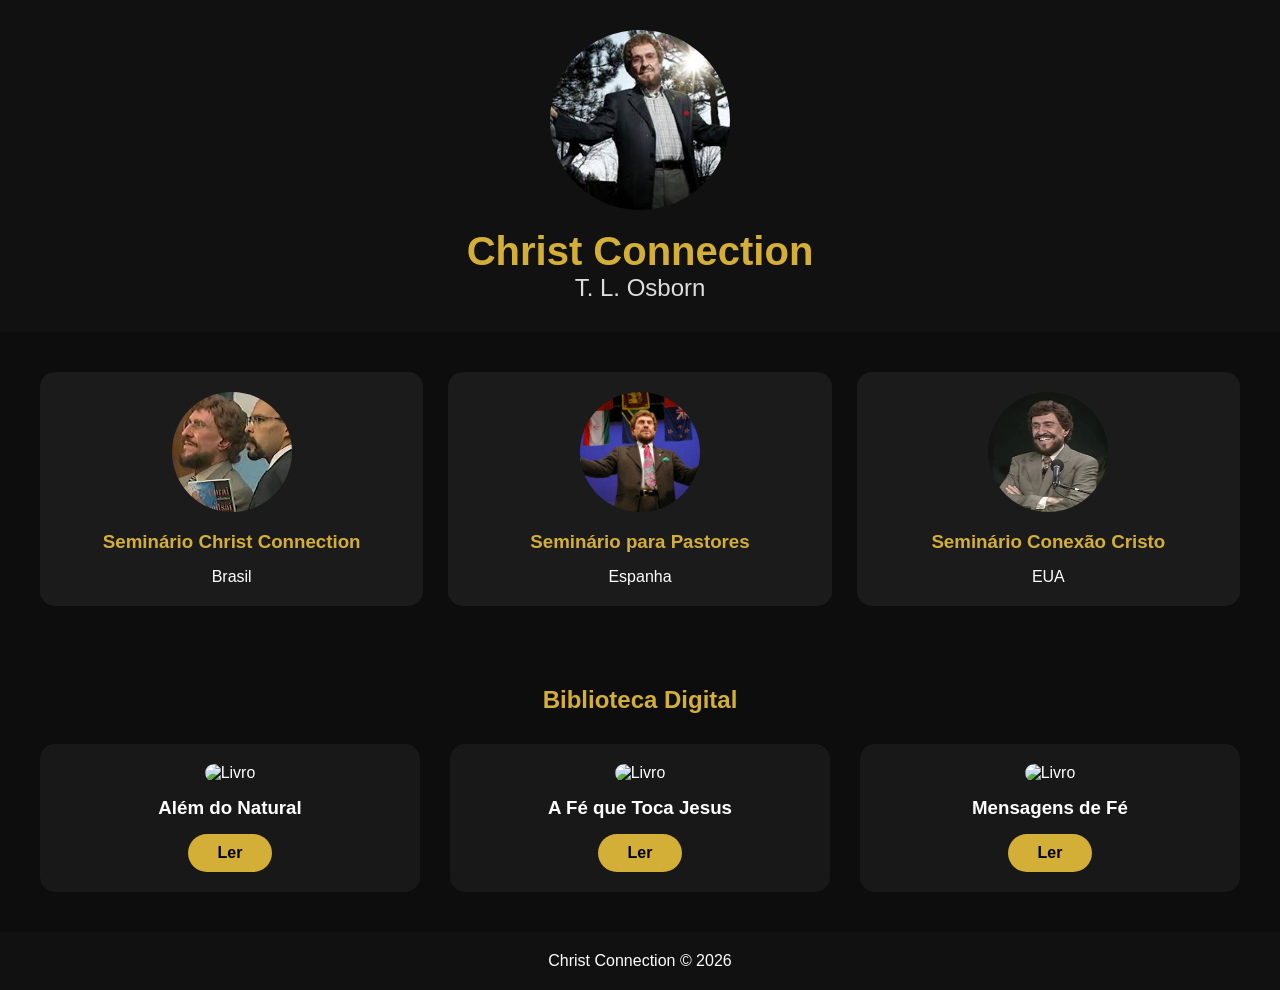
==== index.html @ 1e40fa31 "add codes" ====
<!DOCTYPE html>
<html lang="pt-BR">

<head>
    <meta charset="UTF-8">
    <meta name="viewport" content="width=device-width, initial-scale=1.0">
    <title>
        Christ Connection - T.L. Osborn
    </title>
    <link rel="stylesheet" href="css/style.css">
</head>

<body>
<header>

    <img src="imagens/Tomas Lee Osborn.jpg" alt="T.L. Osborn">

    <h1>
        Christ Connection
    </h1>

    <h2>
        T. L. Osborn
    </h2>

</header>

<main>
<section class="cards">

    <a href="paginas/pagina1.html" class="card">

        <img src="imagens/tlOsbornIgrejadaGraca.jpg">

        <h3>
            Seminário Christ Connection
        </h3>


        <p>
            Brasil
        </p>


    </a>





    <a href="paginas/pagina2.html" class="card">


        <img src="imagens/TL-Osborn-preaching.jpg">


        <h3>
            Seminário para Pastores
        </h3>


        <p>
            Espanha
        </p>


    </a>





    <a href="paginas/pagina3.html" class="card">


        <img src="imagens/tlOsborn.webp">


        <h3>
            Seminário Conexão Cristo
        </h3>


        <p>
            EUA
        </p>


    </a>




</section>






<section class="livros">



    <h2>
        Biblioteca Digital
    </h2>




    <div class="livros-container">





        <div class="livro">


            <img src="img/livro1.jpg" alt="Livro">


            <h3>
                Além do Natural
            </h3>


            <a href="livros/livro1.pdf" target="_blank">


                Ler


            </a>


        </div>






        <div class="livro">


            <img src="img/livro1.jpg" alt="Livro">


            <h3>
                A Fé que Toca Jesus
            </h3>


            <a href="livros/livro2.pdf" target="_blank">


                Ler


            </a>


        </div>






        <div class="livro">


            <img src="img/livro1.jpg" alt="Livro">


            <h3>
                Mensagens de Fé
            </h3>


            <a href="livros/livro3.pdf" target="_blank">


                Ler


            </a>


        </div>





    </div>



</section>





</main>





<footer>


<p>
    Christ Connection © 2026
</p>


</footer>




<script src="js/script.js"></script>



</body>


</html>
---- css/style.css ----
* {

    margin: 0;

    padding: 0;

    box-sizing: border-box;

    font-family: Arial, Helvetica, sans-serif;

}



body {

    background: #0d0d0d;

    color: white;

}



header {

    text-align: center;

    padding: 30px;

    background: #111;

}



header img {

    width: 180px;

    height: 180px;

    border-radius: 50%;

    object-fit: cover;

}



header h1 {

    font-size: 40px;

    color: #d4af37;

    margin-top: 15px;

}



header h2 {

    font-weight: normal;

    color: #ddd;

}



.cards {

    display: grid;

    grid-template-columns: repeat(auto-fit, minmax(250px,1fr));

    gap: 25px;

    padding: 40px;

}



.card {

    background: #1b1b1b;

    color: white;

    text-decoration: none;

    padding: 20px;

    border-radius: 15px;

    text-align: center;

    transition: .3s;

}



.card:hover {

    transform: translateY(-10px);

}



.card img {

    width: 120px;

    height: 120px;

    border-radius: 50%;

    object-fit: cover;

}



.card h3 {

    color: #d4af37;

    margin: 15px;

}



.audio-container {

    padding: 30px;

}



.audio-container h2 {

    text-align:center;

    color:#d4af37;

    margin-bottom:30px;

}



.audio {

    background:#181818;

    padding:20px;

    margin:15px auto;

    border-radius:15px;

    max-width:600px;

}



.audio h3 {

    margin-bottom:15px;

}



audio {

    width:100%;

}



footer {

    text-align:center;

    padding:20px;

    background:#111;

}


.livros {

    padding:40px;

    text-align:center;

}



.livros h2 {

    color:#d4af37;

    margin-bottom:30px;

}




.livros-container {

    display:grid;

    grid-template-columns:repeat(auto-fit,minmax(220px,1fr));

    gap:30px;

}




.livro {

    background:#181818;

    padding:20px;

    border-radius:15px;

}




.livro img {

    width:160px;

    height:220px;

    object-fit:cover;

    border-radius:10px;

}




.livro h3 {

    margin:15px;

}




.livro a {

    display:inline-block;

    background:#d4af37;

    color:#000;

    padding:10px 30px;

    border-radius:20px;

    text-decoration:none;

    font-weight:bold;

}



.livro a:hover {

    opacity:.8;

}
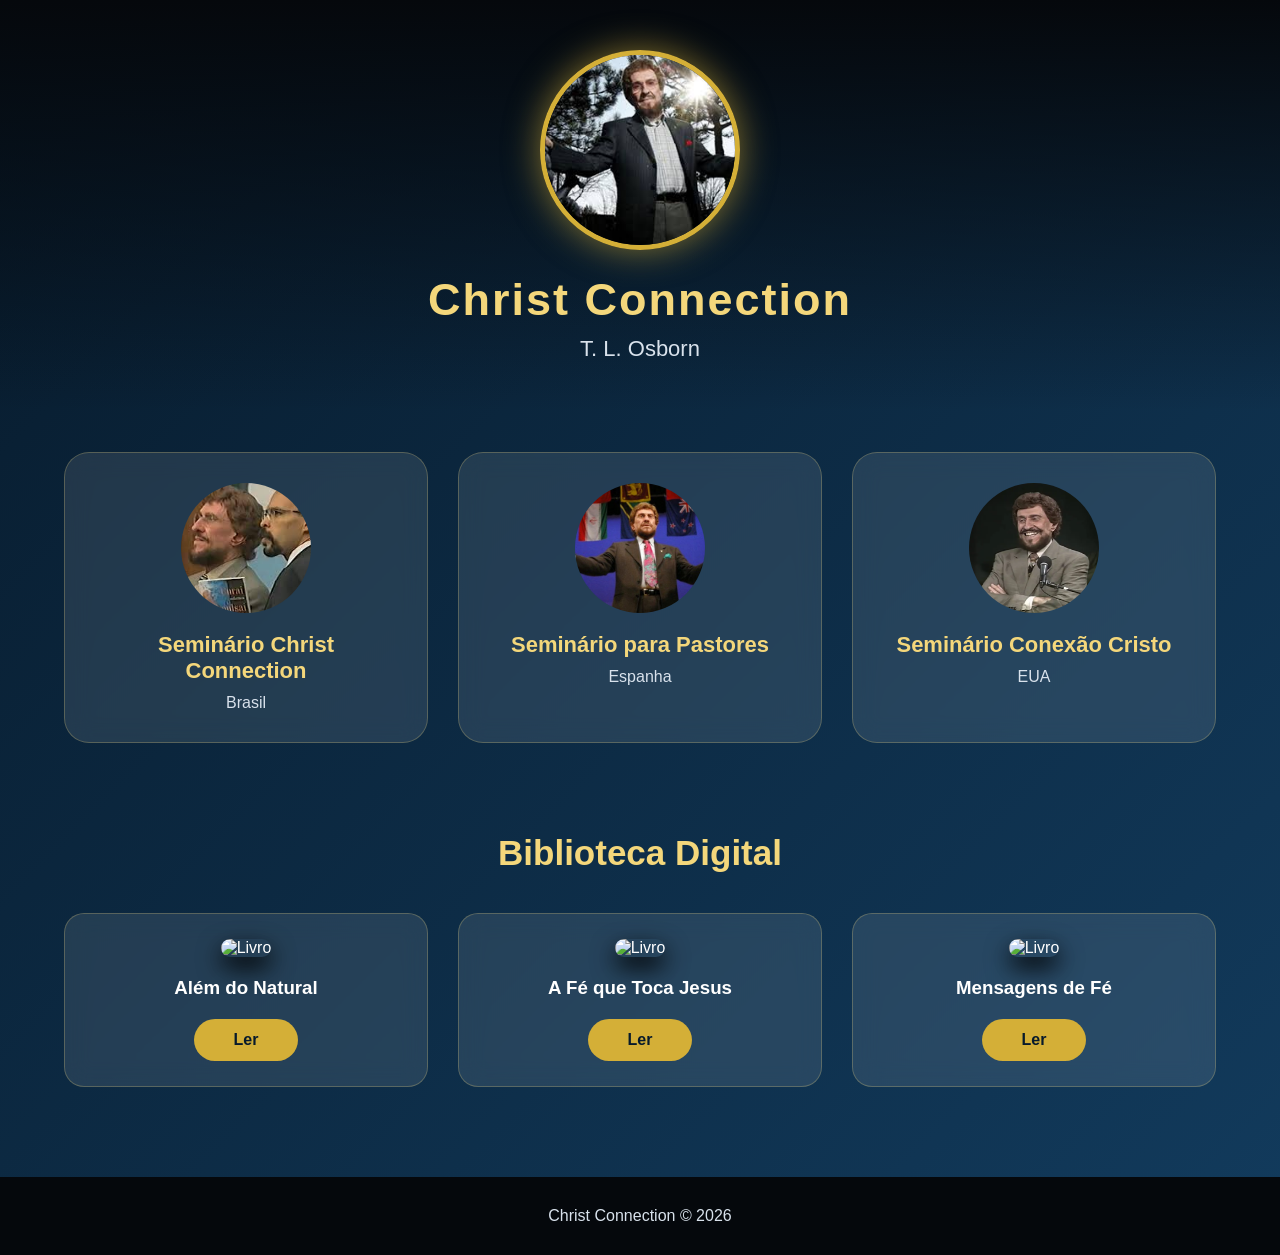
==== commit faded550: "add icons" ====
--- a/index.html
+++ b/index.html
@@ -7,7 +7,11 @@
     <title>
         Christ Connection - T.L. Osborn
     </title>
+    <link rel="icon" type="image/png" href="imagens/icon-192.png">
+    <link rel="apple-touch-icon" href="imagens/icon-192.png">
     <link rel="stylesheet" href="css/style.css">
+    <link rel="manifest" href="manifest.json">
+    <meta name="theme-color" content="#071A2B">
 </head>
 
 <body>
@@ -225,7 +229,16 @@
 
 
 <script src="js/script.js"></script>
-
+<script>
+
+if("serviceWorker" in navigator){
+
+    navigator.serviceWorker.register("service-worker.js")
+    .then(()=>console.log("Aplicativo instalado"));
+
+}
+
+</script>
 
 
 </body>
--- a/css/style.css
+++ b/css/style.css
@@ -1,297 +1,229 @@
-* {
-
-    margin: 0;
-
-    padding: 0;
-
-    box-sizing: border-box;
-
-    font-family: Arial, Helvetica, sans-serif;
-
-}
-
-
-
-body {
-
-    background: #0d0d0d;
-
-    color: white;
-
-}
-
-
-
-header {
-
-    text-align: center;
-
-    padding: 30px;
-
-    background: #111;
-
-}
-
-
-
-header img {
-
-    width: 180px;
-
-    height: 180px;
-
-    border-radius: 50%;
-
-    object-fit: cover;
-
-}
-
-
-
-header h1 {
-
-    font-size: 40px;
-
-    color: #d4af37;
-
-    margin-top: 15px;
-
-}
-
-
-
-header h2 {
-
-    font-weight: normal;
-
-    color: #ddd;
-
-}
-
-
-
-.cards {
-
-    display: grid;
-
-    grid-template-columns: repeat(auto-fit, minmax(250px,1fr));
-
-    gap: 25px;
-
-    padding: 40px;
-
-}
-
-
-
-.card {
-
-    background: #1b1b1b;
-
-    color: white;
-
-    text-decoration: none;
-
-    padding: 20px;
-
-    border-radius: 15px;
-
-    text-align: center;
-
-    transition: .3s;
-
-}
-
-
-
-.card:hover {
-
-    transform: translateY(-10px);
-
-}
-
-
-
-.card img {
-
-    width: 120px;
-
-    height: 120px;
-
-    border-radius: 50%;
-
-    object-fit: cover;
-
-}
-
-
-
-.card h3 {
-
-    color: #d4af37;
-
-    margin: 15px;
-
-}
-
-
-
-.audio-container {
-
-    padding: 30px;
-
-}
-
-
-
-.audio-container h2 {
-
-    text-align:center;
-
-    color:#d4af37;
-
-    margin-bottom:30px;
-
-}
-
-
-
-.audio {
-
-    background:#181818;
-
-    padding:20px;
-
-    margin:15px auto;
-
-    border-radius:15px;
-
-    max-width:600px;
-
-}
-
-
-
-.audio h3 {
-
+*{
+    margin:0;
+    padding:0;
+    box-sizing:border-box;
+    font-family:'Segoe UI',Arial,sans-serif;
+}
+
+body{
+    background:linear-gradient(135deg,#071A2B,#123B5D);
+    color:#FFFFFF;
+    min-height:100vh;
+}
+
+header{
+    text-align:center;
+    padding:50px 20px;
+    background:linear-gradient(180deg,#05080C,transparent);
+}
+
+header img{
+    width:200px;
+    height:200px;
+    border-radius:50%;
+    object-fit:cover;
+    border:5px solid #D4AF37;
+    box-shadow:0 0 35px rgba(212,175,55,.6);
+}
+
+header h1{
+    margin-top:20px;
+    font-size:45px;
+    color:#F4D77B;
+    letter-spacing:2px;
+}
+
+header h2{
+    margin-top:10px;
+    color:#D9E2EC;
+    font-size:22px;
+    font-weight:normal;
+}
+
+main{
+    width:100%;
+}
+
+.cards{
+    width:90%;
+    margin:auto;
+    display:grid;
+    grid-template-columns:repeat(auto-fit,minmax(260px,1fr));
+    gap:30px;
+    padding:40px 0;
+}
+
+.card{
+    background:rgba(255,255,255,.10);
+    backdrop-filter:blur(12px);
+    border:1px solid rgba(244,215,123,.25);
+    padding:30px;
+    border-radius:25px;
+    text-align:center;
+    text-decoration:none;
+    color:white;
+    transition:.4s;
+}
+
+.card:hover{
+    transform:translateY(-10px);
+    background:#123B5D;
+    box-shadow:0 15px 35px rgba(0,0,0,.5);
+}
+
+.card img{
+    width:130px;
+    height:130px;
+    border-radius:50%;
+    object-fit:cover;
     margin-bottom:15px;
-
-}
-
-
-
-audio {
-
+}
+
+.card h3{
+    color:#F4D77B;
+    margin-bottom:10px;
+    font-size:22px;
+}
+
+.card p{
+    color:#D9E2EC;
+}
+
+.livros{
+    width:90%;
+    margin:auto;
+    padding:50px 0;
+    text-align:center;
+}
+
+.livros h2{
+    color:#F4D77B;
+    font-size:35px;
+    margin-bottom:40px;
+}
+
+.livros-container{
+    display:grid;
+    grid-template-columns:repeat(auto-fit,minmax(230px,1fr));
+    gap:30px;
+}
+
+.livro{
+    background:rgba(255,255,255,.10);
+    backdrop-filter:blur(12px);
+    border:1px solid rgba(244,215,123,.25);
+    border-radius:20px;
+    padding:25px;
+    transition:.3s;
+}
+
+.livro:hover{
+    transform:translateY(-8px);
+}
+
+.livro img{
+    width:170px;
+    height:240px;
+    object-fit:cover;
+    border-radius:10px;
+    box-shadow:0 10px 25px #000;
+}
+
+.livro h3{
+    margin:20px 0;
+    color:#FFFFFF;
+}
+
+.livro a{
+    display:inline-block;
+    background:#D4AF37;
+    color:#071A2B;
+    padding:12px 40px;
+    border-radius:30px;
+    text-decoration:none;
+    font-weight:bold;
+    transition:.3s;
+}
+
+.livro a:hover{
+    background:#F4D77B;
+}
+
+.audio-container{
+    width:90%;
+    margin:auto;
+    padding:50px 0;
+}
+
+.audio-container h2{
+    text-align:center;
+    color:#F4D77B;
+    font-size:35px;
+    margin-bottom:40px;
+}
+
+.audio{
+    max-width:700px;
+    margin:20px auto;
+    padding:25px;
+    background:rgba(255,255,255,.10);
+    backdrop-filter:blur(12px);
+    border:1px solid rgba(244,215,123,.25);
+    border-radius:20px;
+}
+
+.audio h3{
+    color:#F4D77B;
+    margin-bottom:20px;
+}
+
+audio{
     width:100%;
-
-}
-
-
-
-footer {
-
-    text-align:center;
-
-    padding:20px;
-
-    background:#111;
-
-}
-
-
-.livros {
-
-    padding:40px;
-
-    text-align:center;
-
-}
-
-
-
-.livros h2 {
-
-    color:#d4af37;
-
-    margin-bottom:30px;
-
-}
-
-
-
-
-.livros-container {
-
-    display:grid;
-
-    grid-template-columns:repeat(auto-fit,minmax(220px,1fr));
-
-    gap:30px;
-
-}
-
-
-
-
-.livro {
-
-    background:#181818;
-
-    padding:20px;
-
-    border-radius:15px;
-
-}
-
-
-
-
-.livro img {
-
-    width:160px;
-
-    height:220px;
-
-    object-fit:cover;
-
-    border-radius:10px;
-
-}
-
-
-
-
-.livro h3 {
-
-    margin:15px;
-
-}
-
-
-
-
-.livro a {
-
-    display:inline-block;
-
-    background:#d4af37;
-
-    color:#000;
-
-    padding:10px 30px;
-
-    border-radius:20px;
-
-    text-decoration:none;
-
-    font-weight:bold;
-
-}
-
-
-
-.livro a:hover {
-
-    opacity:.8;
-
+}
+
+footer{
+    margin-top:40px;
+    padding:30px;
+    text-align:center;
+    background:#05080C;
+    color:#D9E2EC;
+}
+
+@media(max-width:600px){
+
+    header h1{
+        font-size:32px;
+    }
+
+    header img{
+        width:150px;
+        height:150px;
+    }
+
+    .cards{
+        width:95%;
+    }
+
+}
+
+
+
+.btn-topo{
+    position:fixed;
+    right:25px;
+    bottom:25px;
+    width:50px;
+    height:50px;
+    border-radius:50%;
+    border:none;
+    background:#D4AF37;
+    color:#071A2B;
+    font-size:25px;
+    cursor:pointer;
+    box-shadow:0 5px 20px #000;
+}
+
+
+.btn-topo:hover{
+    background:#F4D77B;
 }
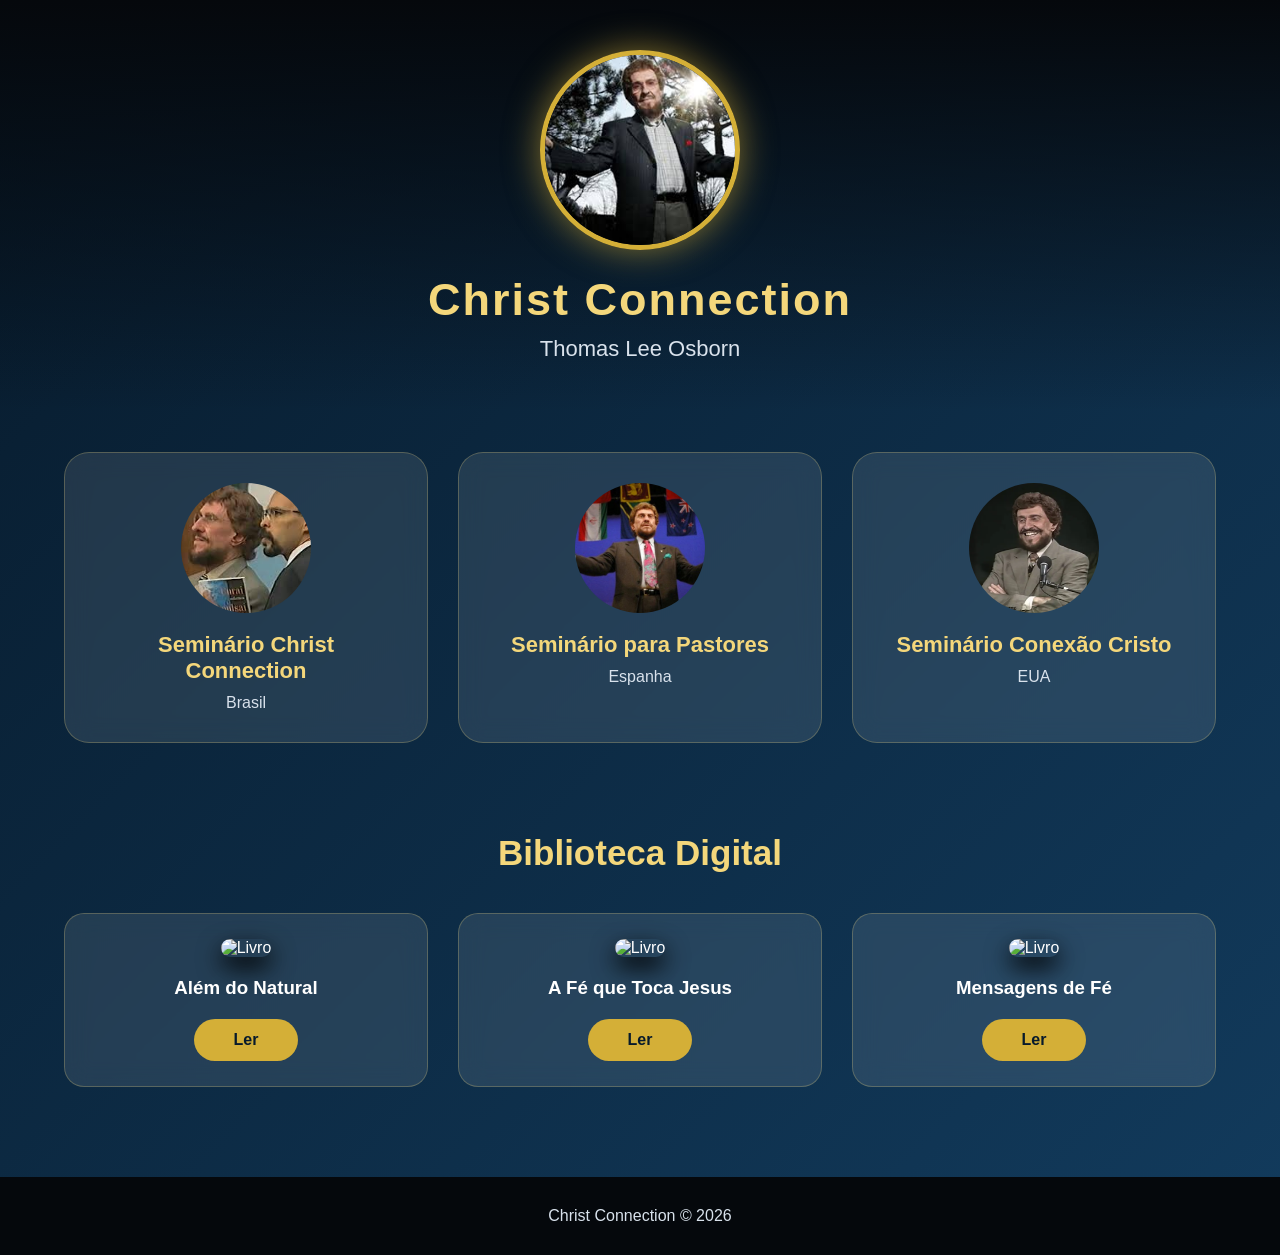
==== commit 25af7da3: "modifie" ====
--- a/index.html
+++ b/index.html
@@ -24,7 +24,7 @@
     </h1>
 
     <h2>
-        T. L. Osborn
+        Thomas Lee Osborn
     </h2>
 
 </header>
